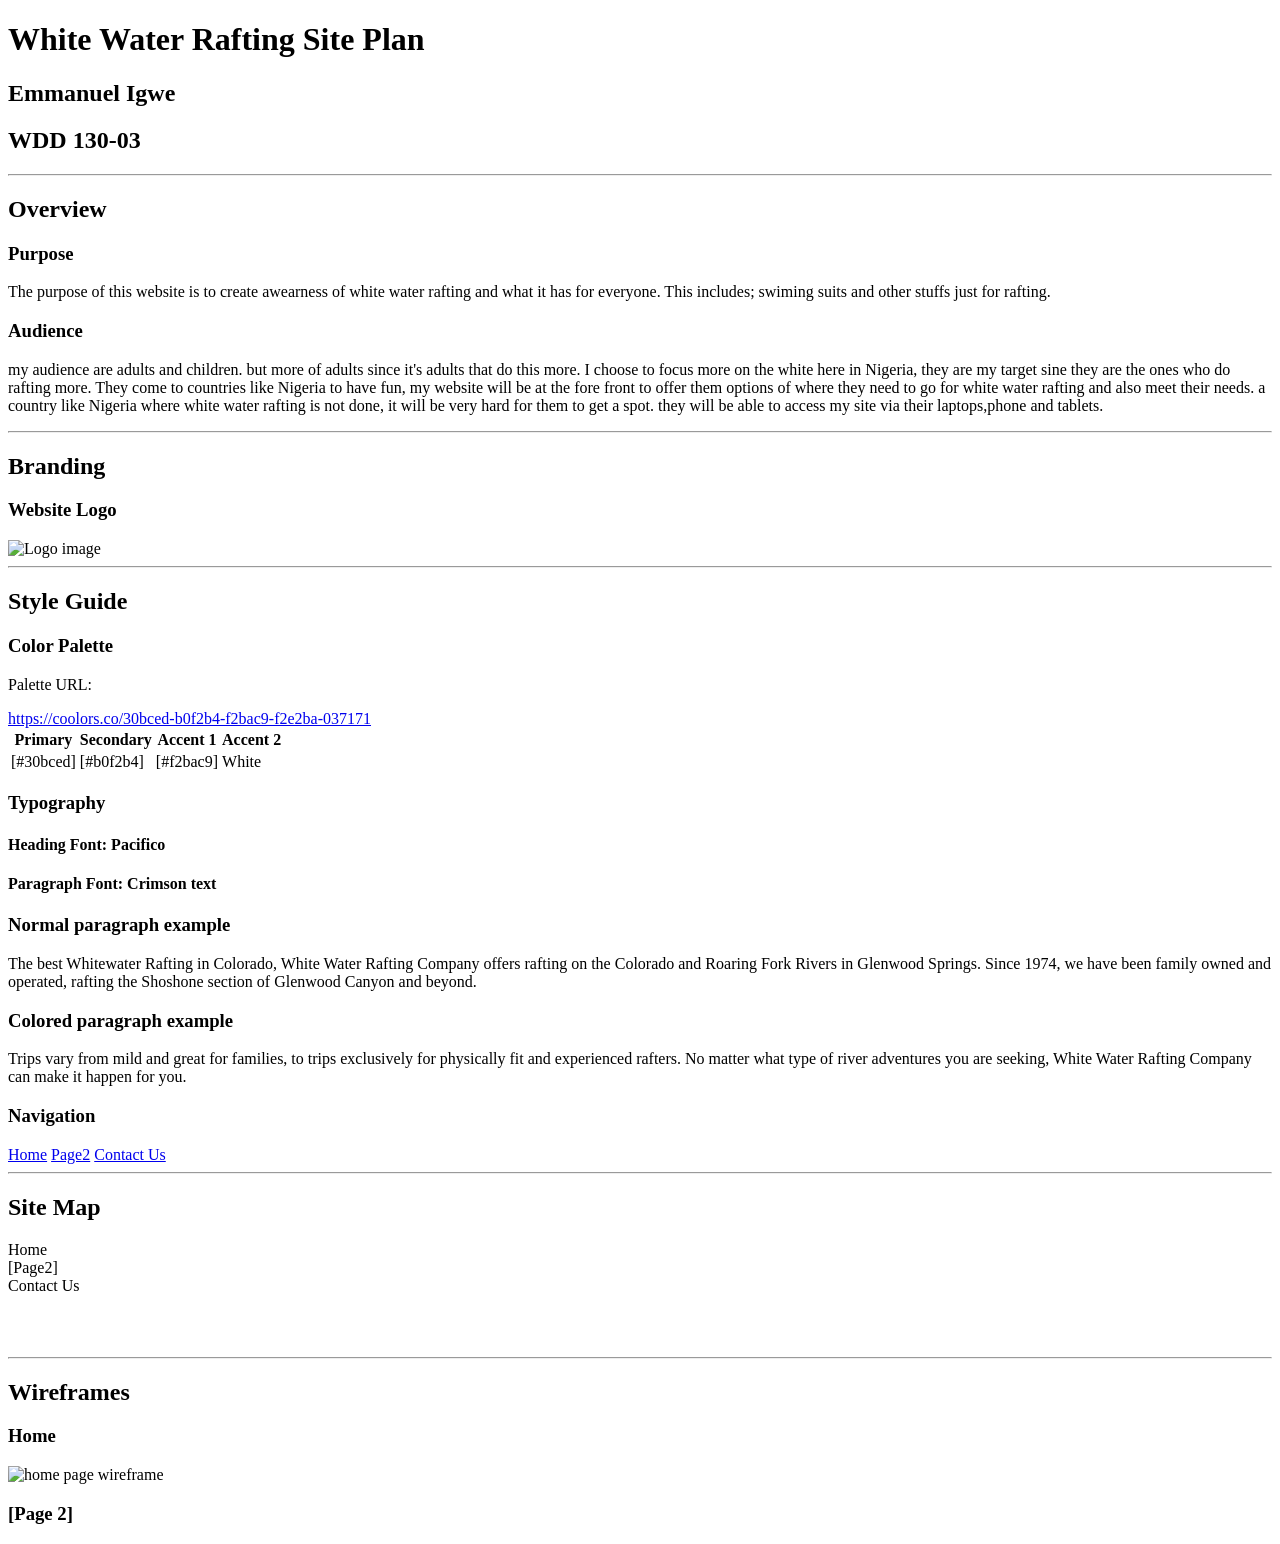
==== index.html @ 3cd9f609 "changed" ====
<!DOCTYPE html>
<html lang="en-us">
  
<head>
  <meta charset="utf-8" />
  <title>Site Plan</title>
  <link type="text/css" rel="stylesheet" href="styles/site-plan-rafting.css" />
</head>

<body>
  <header>
    <h1>White Water Rafting Site Plan</h1>
    <h2>Emmanuel Igwe</h2>
    <h2>WDD 130-03</h2>
    <!-- In the header above, add the name of your site, your name and class number. For example if you are in section 3 you would put WDD 130-03 -->
  </header>
  <main>
    <!-- ------------------------Steps 2-5------------------------------ -->
    <hr />
    <h2>Overview</h2>
    <h3>Purpose</h3>
    <p>The purpose of this website is to create awearness of white water rafting and what it has for everyone. This includes; swiming suits and other stuffs just for rafting.</p>
    <!-- change this -->

    <h3>Audience</h3>
    <p>my audience are adults and children. but more of adults since it's adults that do this more. I choose to focus more on the white here in Nigeria, they are my target sine they are the ones who do rafting more.
      They come to countries like Nigeria to have fun, my website will be at the fore front to offer them options of where they need to go for white water rafting and also meet their needs.
      a country like Nigeria where white water rafting is not done, it will be very hard for them to get a spot.
      they will be able to access my site via their laptops,phone and tablets. </p>
    <!-- change this -->

    <hr />
    <h2>Branding</h2>
    <h3>Website Logo</h3>
    <!-- Replace this with some sort of logo for your site.  A logo can be as simple as the name of your site in a nice font :) -->
    <img src="https://byui-wdd.github.io/wdd130/rafting_images/dryoarlogo.png" alt="Logo image" />
    <hr />
    <h2>Style Guide</h2>

    <!-- ------------------------Steps 6-9------------------------------ -->

    <h3>Color Palette</h3>
    <!--  The colors you choose for a website are one of the most important decisions you will make. Follow the instructions on the activity in Canvas then return and replace the color codes below with the hex color codes (the 6 digit numbers that show at the bottom of each color) for the colors you have chosen below.  You should have at least 2 colors but do not have to fill in all 4 if you do not need them.  -->

    <!-- Copy and paste the URL to your finished palette below. Replace the href value that is there with yours. Make sure to paste it into both the href value and the content text of the <a> tag -->
    <p>Palette URL:</p>
    <a href="https://coolors.co/30bced-b0f2b4-f2bac9-f2e2ba-037171"
      target="_blank">https://coolors.co/30bced-b0f2b4-f2bac9-f2e2ba-037171</a>

    <table class="colors">
      <tr>
        <th>Primary</th>
        <th>Secondary</th>
        <th>Accent 1</th>
        <th>Accent 2</th>
      </tr>
      <!-- Replace the numbers in the boxes below with your hex color codes. Then switch to the site-plan.css file and change your colors there as well. -->
      <tr>
        <td class="primary">[#30bced]</td>
        <td class="secondary">[#b0f2b4]</td>
        <td class="accent1">[#f2bac9]</td>
        <td class="accent2">White</td>
      </tr>
    </table>

    <!-- ------------------------Steps 10-12------------------------------ -->

    <h3>Typography</h3>
    <!-- Choose a font for your paragraphs (body copy) and headlines. What font(s) have you chosen? Think also about which of your colors above you might use for background and font colors. -->

    <h4>
      Heading Font: Pacifico
      <!-- change this -->
    </h4>
    <h4>
      Paragraph Font: Crimson text
      <!-- change this -->
    </h4>
    <h3>Normal paragraph example</h3>
    <p>
      The best Whitewater Rafting in Colorado, White Water Rafting Company
      offers rafting on the Colorado and Roaring Fork Rivers in Glenwood
      Springs. Since 1974, we have been family owned and operated, rafting the
      Shoshone section of Glenwood Canyon and beyond.
    </p>
    <h3>Colored paragraph example</h3>
    <p class="colored">
      Trips vary from mild and great for families, to trips exclusively for
      physically fit and experienced rafters. No matter what type of river
      adventures you are seeking, White Water Rafting Company can make it
      happen for you.
    </p>

    <!-- ------------------------Step 13------------------------------ -->

    <h3>Navigation</h3>
    <!-- Think about how you want your navigation bar to look. In the site-plan.css file change the colors to your colors to get the look you desire. -->
    <nav>
      <a href="#">Home</a>
      <a href="#">Page2</a>
      <a href="#">Contact Us</a>
    </nav>
    <hr />
    <h2>Site Map</h2>
    <div class="sitemap">
      <div class="sm-home">Home</div>
      <div class="sm-page2">
        [Page2]
        <!-- this page will have a name later -->
      </div>
      <div class="sm-page3">Contact Us</div>

      <div class="top">&nbsp;</div>
      <div class="left">&nbsp;</div>
      <div class="right">&nbsp;</div>
    </div>
    <hr />
    <h2>Wireframes</h2>
    <!-- Create an additional wireframe for your site. List it here below the Home page wireframe. -->

    <h3>Home</h3>

    <img src="https://byui-wdd.github.io/wdd130/rafting_images/wireframe_home.png" alt="home page wireframe" />

    <h3>[Page 2]</h3>

    <!-- <img src="#" alt="page 2 wireframe"> -->
  </main>
</body>

</html>
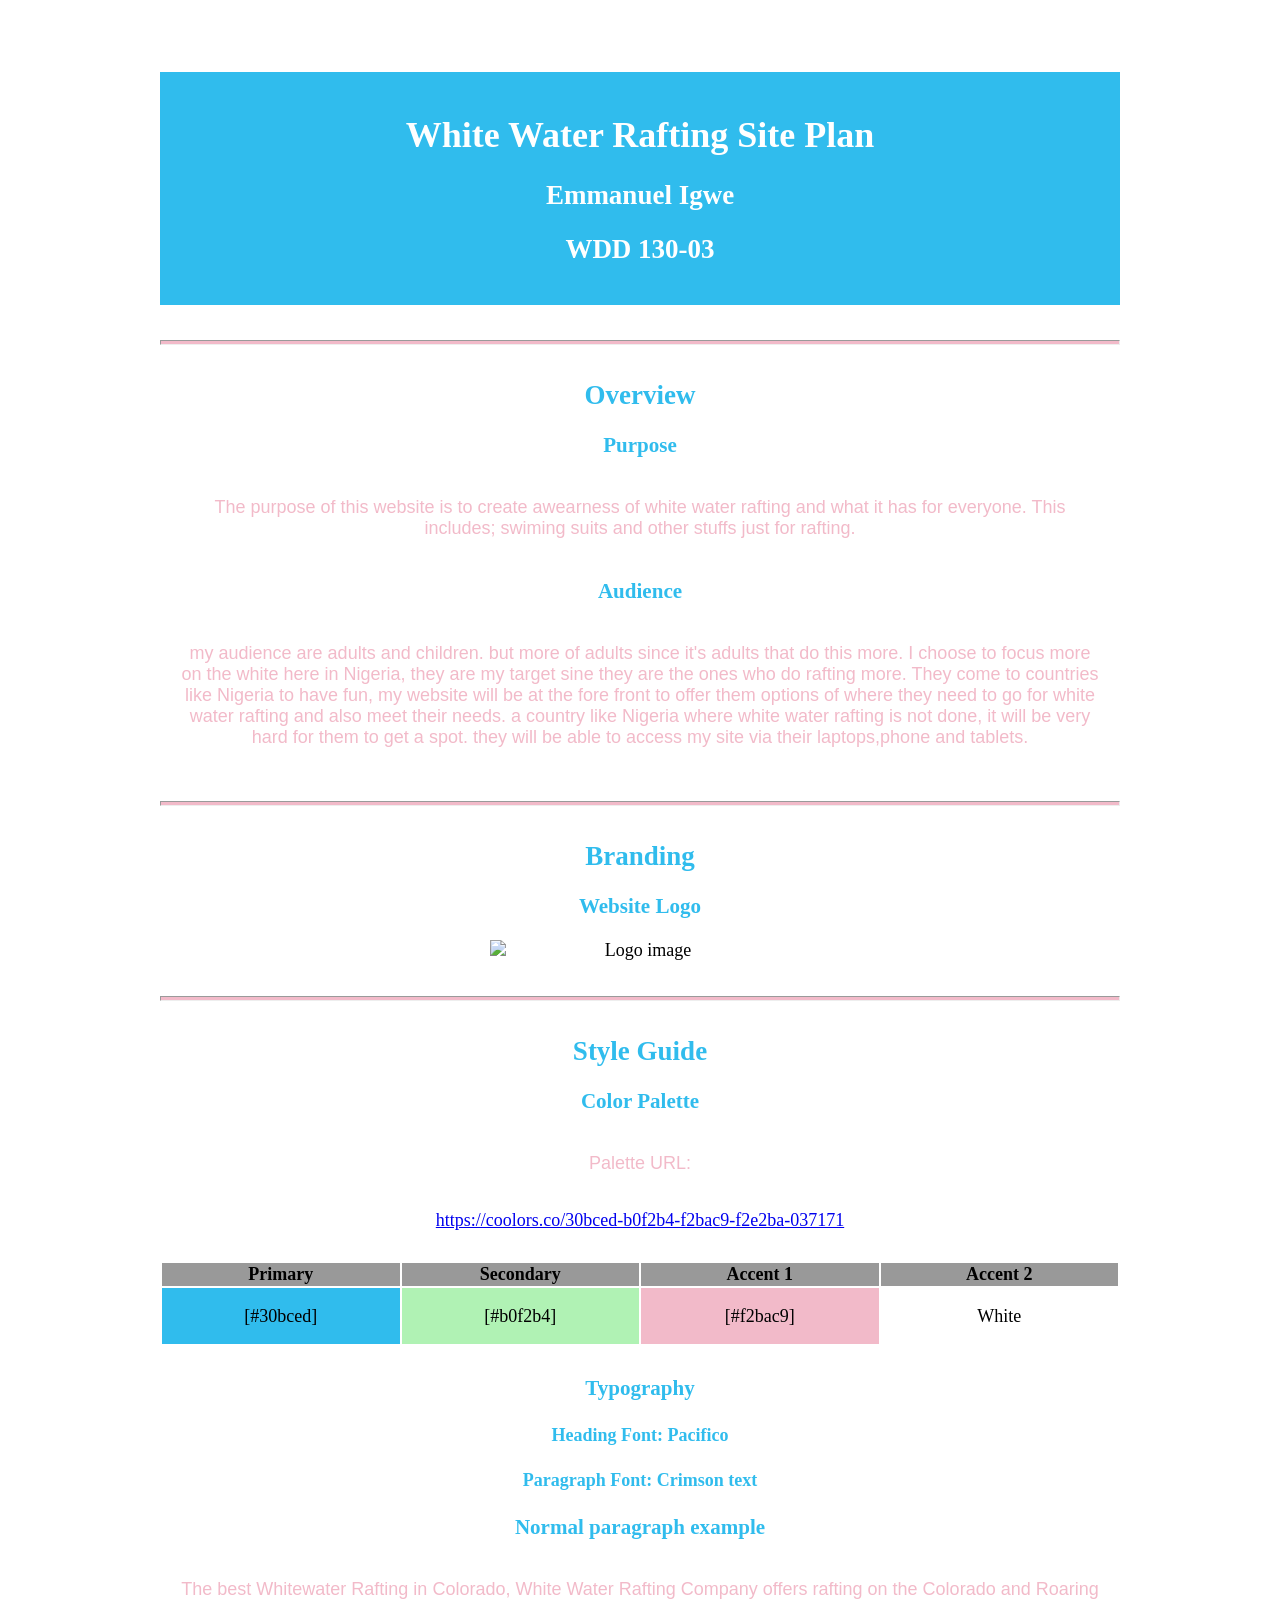
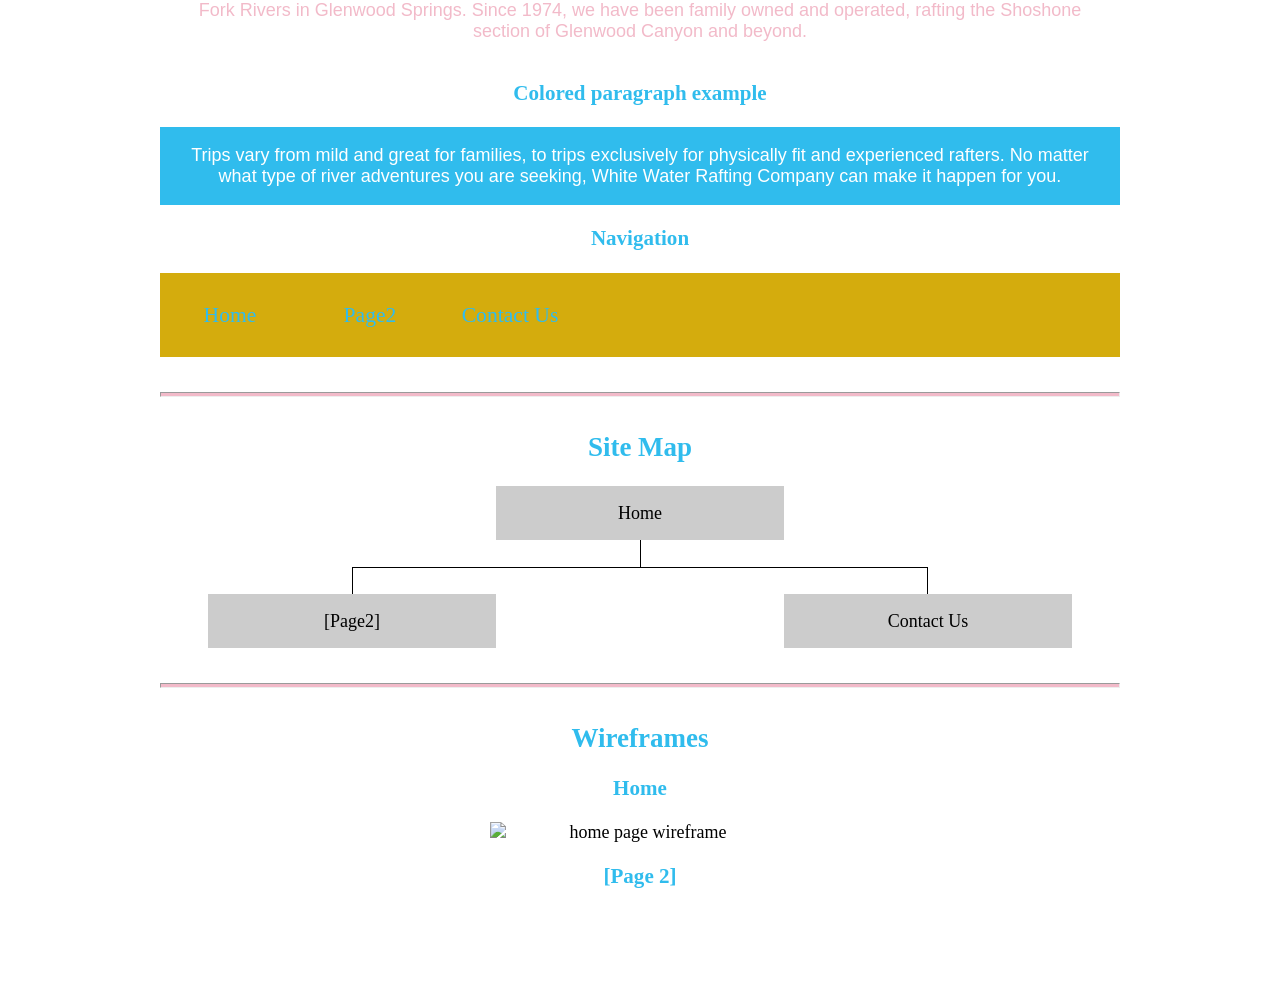
==== commit bf17aac0: "another change" ====
--- a/index.html
+++ b/index.html
@@ -4,7 +4,7 @@
 <head>
   <meta charset="utf-8" />
   <title>Site Plan</title>
-  <link type="text/css" rel="stylesheet" href="styles/site-plan-rafting.css" />
+  <link type="text/css" rel="stylesheet" href="jp.css" />
 </head>
 
 <body>
--- a/jp.css
+++ b/jp.css
@@ -0,0 +1,164 @@
+/* if you are using any Google fonts change the font names below to your fonts. 
+Any spaces in your font name should be replaced with a +. 
+Fonts are separated by a & */
+@import url('https://fonts.googleapis.com/css2?family=Crimson+Text&family=Pacifico&display=swap');
+
+:root {
+  /* change the values below to your colors from your palette */
+  --primary-color: #30bced   ;
+  --secondary-color: #b0f2b4 ;
+  --accent1-color: #f2bac9;
+  --accent2-color: white;
+
+  /* change the values below to your chosen font(s) */
+  --heading-font: "Pacifico";
+  --paragraph-font: Crimson text, Helvetica, sans-serif;
+
+  /* these colors below should be chosen from among your palette colors above */
+  --headline-color-on-white: #30bced ;  /* headlines on a white background */ 
+  --headline-color-on-color: white; /* headlines on a colored background */ 
+  --paragraph-color-on-white: #f2bac9; /* paragraph text on a white background */ 
+  --paragraph-color-on-color: white; /* paragraph text on a colored background */ 
+  --paragraph-background-color: #30bced  ;
+  --nav-link-color: #30bced;
+  --nav-background-color: #D4AC0D;
+  --nav-hover-link-color: white;
+  --nav-hover-background-color: #30bced;
+}
+
+
+/*  Look around below...but DON'T CHANGE ANYTHING! */
+
+body {
+  max-width: 960px;
+  margin: 0 auto;
+  padding: 4em;
+  font-size: 18px;
+  text-align: center;
+}
+img {
+  display: block;
+  margin: 0 auto;
+  max-width: 300px;
+}
+h1, h2, h3, h4, h5, h6 {
+  font-family: var(--heading-font);
+  color: var(--headline-color-on-white);
+}
+h2 {
+  text-align: center;
+}
+hr {
+  height: 3px;
+  margin: 35px 0;
+  background: var(--accent1-color);
+}
+header {
+  padding: 1em;
+  text-align: center;
+  color: var(--headline-color-on-color);
+  background-color: var(--paragraph-background-color);
+}
+header > h1, header > h2 {
+  color: var(--headline-color-on-color);
+}
+p {
+  font-family: var(--paragraph-font);
+  color: var(--paragraph-color-on-white);
+  padding: 1em;
+}
+.colors {
+  width: 100%;
+  min-width: 350px;
+  margin: 30px auto;
+  text-align: center;
+}
+.colors th {
+  background-color: #999;
+}
+.colors td{
+  width: 25%;
+  height: 3em;
+}
+.primary {
+  background-color: var(--primary-color);
+}
+.secondary {
+  background-color: var(--secondary-color);
+}
+.accent1 {
+  background-color: var(--accent1-color);
+}
+.accent2{
+  background-color: var(--accent2-color);
+}
+p.colored {
+  background-color: var(--paragraph-background-color);
+  color: var(--paragraph-color-on-color);
+}
+nav {
+  background-color: var(--nav-background-color);
+  line-height: 3em;
+  text-align: center;
+  font-size: 1.2em;
+}
+nav  {
+  list-style-type: none;
+  display: flex;
+}
+nav a {
+  padding:1em;
+  min-width: 120px;
+  text-decoration: none;
+  padding: 10px;
+}
+nav a:link, nav a:visited {
+  color: var(--nav-link-color);
+}
+nav a:hover {
+  color: var(--nav-hover-link-color);
+  background-color: var(--nav-hover-background-color);
+}
+.sitemap {
+  display: grid;
+  justify-content: center;
+
+  grid-template-columns: repeat(6, 15%);
+  grid-template-rows: 3em 1.5em 1.5em 3em;
+  grid-template-areas: ". . home home . ."
+    ". . . top . ."
+    ". left left right right ."
+    "page2 page2 . . page3 page3";
+}
+.sitemap > div {
+  text-align: center;
+}
+.sm-home {
+  grid-area: home;
+  background-color: #ccc;
+  line-height: 3em;
+}
+.sm-page2 {
+  grid-area: page2;
+  background-color: #ccc;
+  line-height: 3em;
+}
+.sm-page3 {
+  grid-area: page3;
+  background-color: #ccc;
+  line-height: 3em;
+}
+.top {
+  grid-area: top;
+  border-left: 1px solid;
+}
+.left {
+  grid-area: left;
+  border-top: 1px solid;
+  border-left: 1px solid;
+}
+.right {
+  grid-area: right;
+  border-top: 1px solid;
+  border-right: 1px solid;
+}
